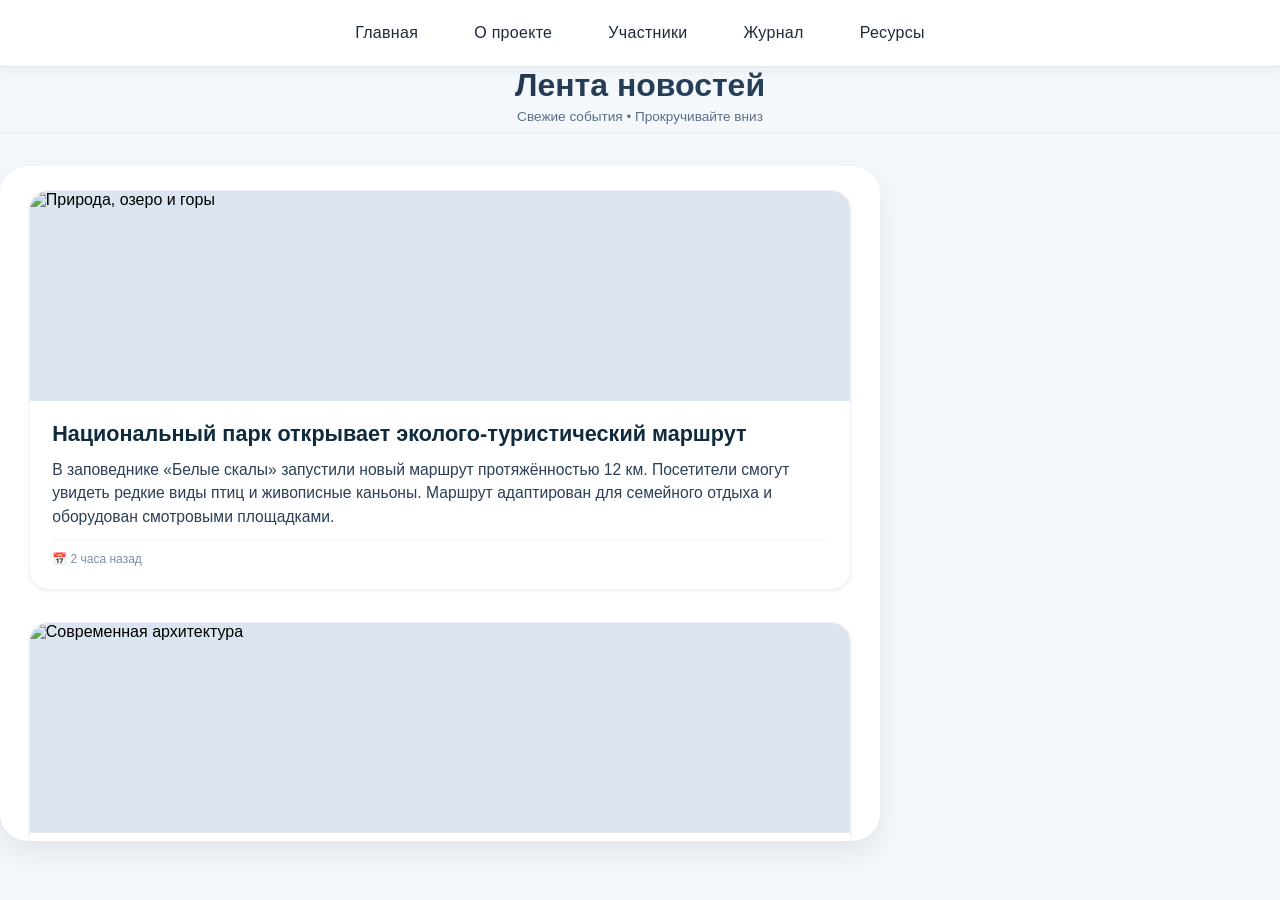
==== history.html @ 3af2b016 "Create history.html" ====
<!DOCTYPE html>
<html lang="en">
<head>
    <meta charset="UTF-8">
    <meta name="viewport" content="width=device-width, initial-scale=1.0">
    <title>Журнал</title>
    <link rel="stylesheet" href="css.css">
</head>
<body>
    <div class="header"> 
        <a href="index.html">Главная</f>
        <a href="project.html">О проекте</a>
        <a href="members.html">Участники</a>
        <a href="history.html">Журнал</a>
        <a href="sourse.html">Ресурсы</a>
    </div>
    <div class="feed-header">
        <h1>Лента новостей</h1>
        <p>Свежие события • Прокручивайте вниз</p>
    </div>

<div class="news-feed">

    <!-- НОВОСТЬ 1 -->
    <article class="news-card">
        <img class="news-image" 
             src="https://picsum.photos/id/104/600/320" 
             alt="Природа, озеро и горы" 
             loading="lazy">
        <div class="news-content">
            <h2 class="news-title">Национальный парк открывает эколого‑туристический маршрут</h2>
            <p class="news-description">
                В заповеднике «Белые скалы» запустили новый маршрут протяжённостью 12 км. 
                Посетители смогут увидеть редкие виды птиц и живописные каньоны. 
                Маршрут адаптирован для семейного отдыха и оборудован смотровыми площадками.
            </p>
            <div class="news-meta">
                <span>📅 2 часа назад</span>
            </div>
        </div>
    </article>

    <!-- НОВОСТЬ 2 -->
    <article class="news-card">
        <img class="news-image" 
             src="https://picsum.photos/id/26/600/320" 
             alt="Современная архитектура" 
             loading="lazy">
        <div class="news-content">
            <h2 class="news-title">Завершён финальный этап реконструкции городского вокзала</h2>
            <p class="news-description">
                Вокзал столицы приобрёл новый облик: просторные залы ожидания, современная навигация 
                и удобные переходы. Обновлённый транспортный узел увеличит пассажиропоток на 30% и сократит 
                время пересадок между поездами и автобусами.
            </p>
            <div class="news-meta">
                <span>📅 5 часов назад</span>
            </div>
        </div>
    </article>

    <!-- НОВОСТЬ 3 -->
    <article class="news-card">
        <img class="news-image" 
             src="https://picsum.photos/id/20/600/320" 
             alt="Рабочий момент, кофе и ноутбук" 
             loading="lazy">
        <div class="news-content">
            <h2 class="news-title">IT-конференция DevFuture 2025 соберёт тысячи участников</h2>
            <p class="news-description">
                Масштабное событие для разработчиков пройдёт в гибридном формате. Главные темы: 
                искусственный интеллект, облачные технологии и кибербезопасность. 
                Регистрация уже открыта, первые 500 участников получат скидку 30%.
            </p>
            <div class="news-meta">
                <span>📅 вчера</span>
            </div>
        </div>
    </article>

    <!-- НОВОСТЬ 4 -->
    <article class="news-card">
        <img class="news-image" 
             src="https://picsum.photos/id/42/600/320" 
             alt="Классический интерьер пианино" 
             loading="lazy">
        <div class="news-content">
            <h2 class="news-title">В филармонии стартует летний джазовый фестиваль</h2>
            <p class="news-description">
                С 15 по 30 июля на открытой сцене выступят коллективы из 8 стран. 
                Вход на дневные концерты свободный, вечерние шоу — по предварительной регистрации. 
                Гостей ждут импровизации, мастер-классы и джем-сейшны.
            </p>
            <div class="news-meta">
                <span>📅 2 дня назад</span>
            </div>
        </div>
    </article>
</div>
    
</body>
</html>
---- css.css ----
* {
            margin: 0;
            padding: 0;
            box-sizing: border-box;
        }

        body {
            background: #f4f7fc;
            font-family: 'Segoe UI', Roboto, 'Helvetica Neue', sans-serif;
            display: flex;
            flex-direction: column;      
            min-height: 100vh;
        }

        /*  ШАПКА  */
        .header {
            background-color: #ffffff;
            width: 100%;
            padding: 1rem 2rem;
            box-shadow: 0 4px 12px rgba(0, 0, 0, 0.05);
            border-bottom: 1px solid #e2e8f0;
            position: sticky;    /* прилипает при скролле, но всегда сверху */
            top: 0;
            z-index: 100;
            display: flex;
            justify-content: center;
            gap: 2rem;
            flex-wrap: wrap;
        }

        /* Стили ссылок в шапке */
        .header a {
            text-decoration: none;
            font-size: 1rem;
            font-weight: 500;
            color: #1e293b;
            padding: 0.5rem 0.75rem;
            transition: all 0.2s ease;
            border-radius: 8px;
            letter-spacing: 0.3px;
        }

        .header a:hover {
            color: #0066cc;
            background-color: #f1f5f9;
            transform: translateY(-1px);
        }

        /*КОНТЕЙНЕР ЛЕНТЫ НОВОСТЕЙ */
        .news-container {
            flex: 1;
            display: flex;
            justify-content: center;
            padding: 2rem 1rem 3rem 1rem;
        }

        .news-feed {
            max-width: 880px;
            width: 100%;
            background: #ffffff;
            border-radius: 1.75rem;
            box-shadow: 0 12px 30px rgba(0, 0, 0, 0.08);
            overflow-y: auto;        /* скролл внутри, если новостей много */
            overflow-x: hidden;
            padding: 1.5rem 1.8rem 2rem 1.8rem;
            scroll-behavior: smooth;
            max-height: 75vh;         /* ограничиваем высоту, чтобы скроллились новости */
        }

        /* кастомный скроллбар */
        .news-feed::-webkit-scrollbar {
            width: 6px;
        }
        .news-feed::-webkit-scrollbar-track {
            background: #eef2f6;
            border-radius: 10px;
        }
        .news-feed::-webkit-scrollbar-thumb {
            background: #b9c4d1;
            border-radius: 10px;
        }

        /* заголовок внутри ленты */
        .feed-header {
            text-align: center;
            margin-bottom: 2rem;
            padding-bottom: 0.5rem;
            border-bottom: 2px solid #eef2f8;
        }
        .feed-header h1 {
            font-size: 2rem;
            font-weight: 700;
            background: linear-gradient(135deg, #1f2e3f, #2c4c6c);
            background-clip: text;
            -webkit-background-clip: text;
            color: transparent;
            margin-bottom: 0.3rem;
        }
        .feed-header p {
            color: #5c6f87;
            font-size: 0.85rem;
        }

        /* НОВОСТНАЯ КАРТОЧКА */
        .news-card {
            display: flex;
            flex-direction: column;
            background: #ffffff;
            border-radius: 1.25rem;
            margin-bottom: 2rem;
            box-shadow: 0 2px 8px rgba(0, 0, 0, 0.03), 0 1px 2px rgba(0, 0, 0, 0.05);
            transition: all 0.25s ease;
            border: 1px solid #eef2fa;
            overflow: hidden;
        }
        .news-card:hover {
            transform: translateY(-3px);
            box-shadow: 0 18px 28px -12px rgba(0, 0, 0, 0.12);
            border-color: #dfe7f0;
        }

        .news-image {
            width: 100%;
            height: 210px;
            object-fit: cover;
            background: #dce5ef;
            display: block;
        }

        .news-content {
            padding: 1.2rem 1.4rem 1.4rem 1.4rem;
        }

        .news-title {
            font-size: 1.35rem;
            font-weight: 700;
            color: #0f2b3d;
            margin-bottom: 0.6rem;
            line-height: 1.3;
        }

        .news-description {
            font-size: 0.98rem;
            color: #2c3f55;
            line-height: 1.5;
            margin-bottom: 0.75rem;
        }

        .news-meta {
            display: flex;
            align-items: center;
            gap: 12px;
            font-size: 0.75rem;
            color: #7d8eaa;
            border-top: 1px solid #eff3fa;
            padding-top: 0.7rem;
            margin-top: 0.2rem;
        }

        /* плавное появление карточек */
        .news-card {
            animation: fadeUp 0.35s ease;
        }
        @keyframes fadeUp {
            from {
                opacity: 0;
                transform: translateY(12px);
            }
            to {
                opacity: 1;
                transform: translateY(0);
            }
        }
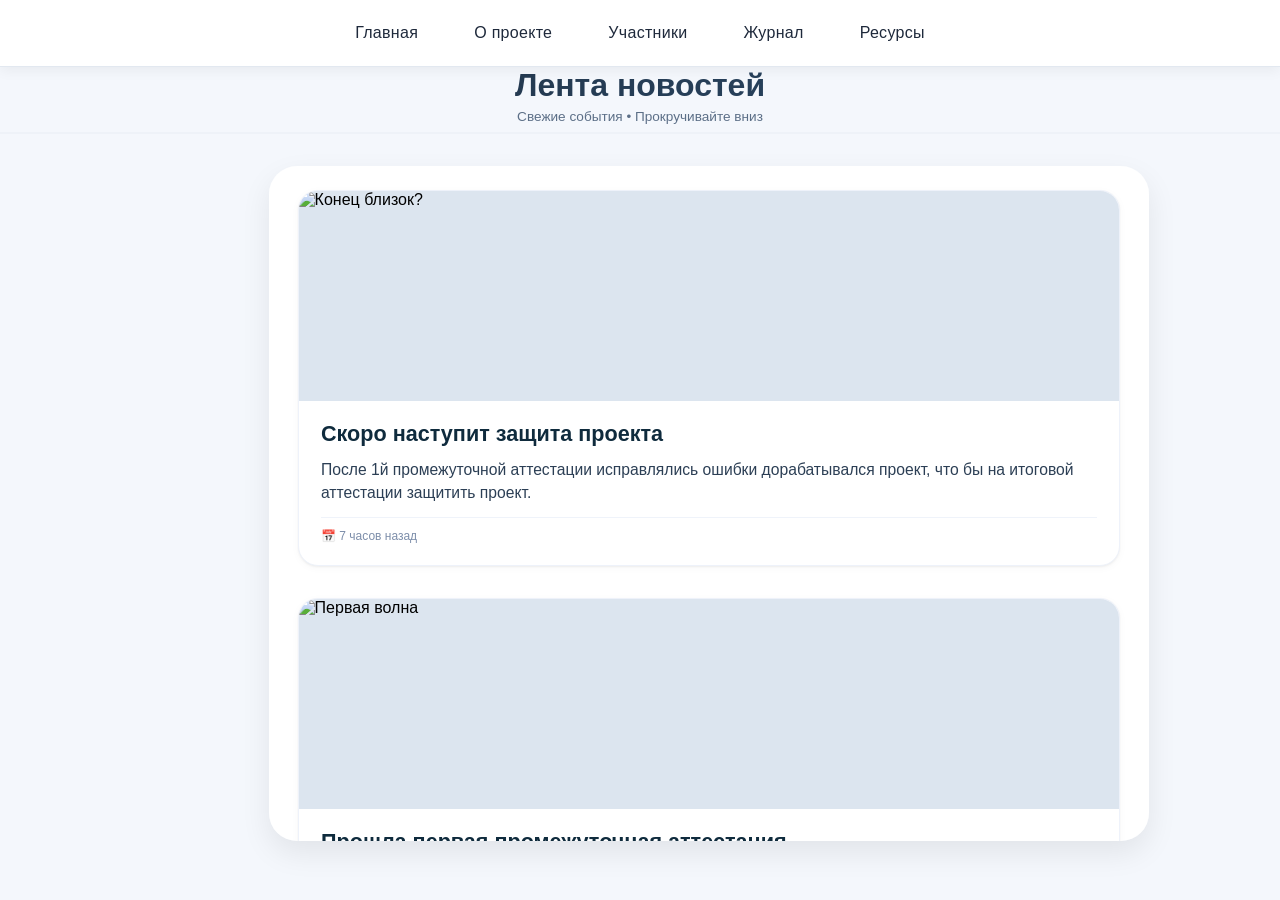
==== commit 5de4b367: "Update history.html" ====
--- a/history.html
+++ b/history.html
@@ -24,18 +24,17 @@
     <!-- НОВОСТЬ 1 -->
     <article class="news-card">
         <img class="news-image" 
-             src="https://picsum.photos/id/104/600/320" 
-             alt="Природа, озеро и горы" 
+             src="news4.png" 
+             alt="Конец близок?" 
              loading="lazy">
         <div class="news-content">
-            <h2 class="news-title">Национальный парк открывает эколого‑туристический маршрут</h2>
+            <h2 class="news-title">Скоро наступит защита проекта</h2>
             <p class="news-description">
-                В заповеднике «Белые скалы» запустили новый маршрут протяжённостью 12 км. 
-                Посетители смогут увидеть редкие виды птиц и живописные каньоны. 
-                Маршрут адаптирован для семейного отдыха и оборудован смотровыми площадками.
+               После 1й промежуточной аттестации исправлялись ошибки
+               дорабатывался проект, что бы на итоговой аттестации защитить проект.
             </p>
             <div class="news-meta">
-                <span>📅 2 часа назад</span>
+                <span>📅 7 часов назад</span>
             </div>
         </div>
     </article>
@@ -43,18 +42,17 @@
     <!-- НОВОСТЬ 2 -->
     <article class="news-card">
         <img class="news-image" 
-             src="https://picsum.photos/id/26/600/320" 
-             alt="Современная архитектура" 
+             src="news3.jpg" 
+             alt="Первая волна" 
              loading="lazy">
         <div class="news-content">
-            <h2 class="news-title">Завершён финальный этап реконструкции городского вокзала</h2>
+            <h2 class="news-title">Прошла первая промежуточная аттестация</h2>
             <p class="news-description">
-                Вокзал столицы приобрёл новый облик: просторные залы ожидания, современная навигация 
-                и удобные переходы. Обновлённый транспортный узел увеличит пассажиропоток на 30% и сократит 
-                время пересадок между поездами и автобусами.
+                Была проведена первая промежуточная аттестация, где комиссия смотрела проект
+                В ходе защиты были показаны общие труды, а так же уяснены нюансы проекта.
             </p>
             <div class="news-meta">
-                <span>📅 5 часов назад</span>
+                <span>📅 месяц назад</span>
             </div>
         </div>
     </article>
@@ -62,18 +60,17 @@
     <!-- НОВОСТЬ 3 -->
     <article class="news-card">
         <img class="news-image" 
-             src="https://picsum.photos/id/20/600/320" 
-             alt="Рабочий момент, кофе и ноутбук" 
+             src="news2.png" 
+             alt="Прогрессия" 
              loading="lazy">
         <div class="news-content">
-            <h2 class="news-title">IT-конференция DevFuture 2025 соберёт тысячи участников</h2>
+            <h2 class="news-title">Первые результаты</h2>
             <p class="news-description">
-                Масштабное событие для разработчиков пройдёт в гибридном формате. Главные темы: 
-                искусственный интеллект, облачные технологии и кибербезопасность. 
-                Регистрация уже открыта, первые 500 участников получат скидку 30%.
+                В течении нескольких занятий студенты показывали свои работы
+                Под руководством преподавателя студенты исправляли допущенные ошибки
             </p>
             <div class="news-meta">
-                <span>📅 вчера</span>
+                <span>📅 2 месяца назад</span>
             </div>
         </div>
     </article>
@@ -81,18 +78,17 @@
     <!-- НОВОСТЬ 4 -->
     <article class="news-card">
         <img class="news-image" 
-             src="https://picsum.photos/id/42/600/320" 
-             alt="Классический интерьер пианино" 
+             src="news1.png" 
+             alt="Начало положено" 
              loading="lazy">
         <div class="news-content">
-            <h2 class="news-title">В филармонии стартует летний джазовый фестиваль</h2>
+            <h2 class="news-title">Распределение ролей</h2>
             <p class="news-description">
-                С 15 по 30 июля на открытой сцене выступят коллективы из 8 стран. 
-                Вход на дневные концерты свободный, вечерние шоу — по предварительной регистрации. 
-                Гостей ждут импровизации, мастер-классы и джем-сейшны.
+                В начале учебного семеста под руководительством Невского Николая Вильямсовича
+                были распределены задачи между участниками проекта МФП
             </p>
             <div class="news-meta">
-                <span>📅 2 дня назад</span>
+                <span>📅 3 месяца назад</span>
             </div>
         </div>
     </article>
--- a/css.css
+++ b/css.css
@@ -55,6 +55,7 @@
         }
 
         .news-feed {
+            margin-left: 21%;
             max-width: 880px;
             width: 100%;
             background: #ffffff;
